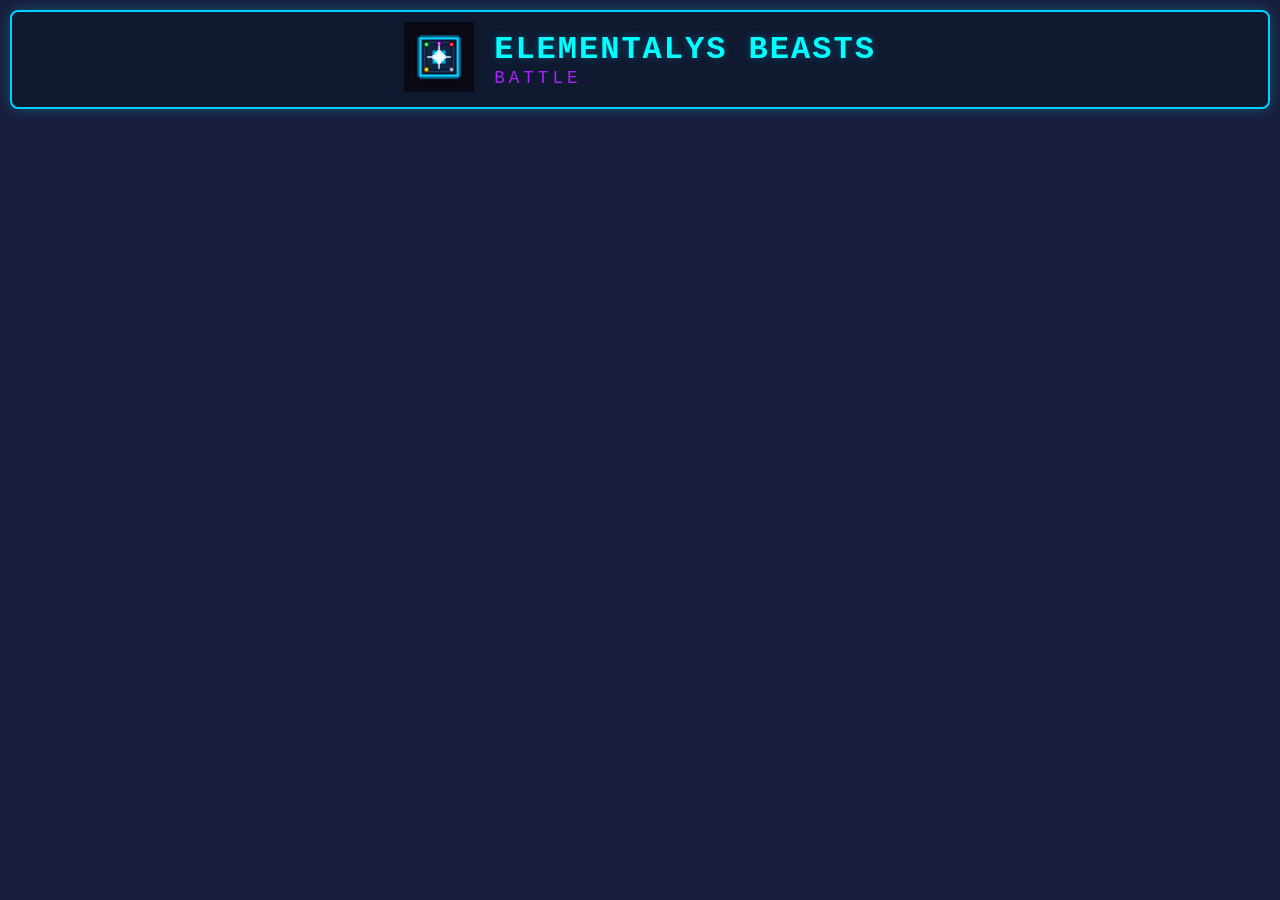
==== pages/beast-list.html @ 75df42da "feat: Añadido beast-list tanto html como css" ====
<!DOCTYPE html>
<html lang="en">
<head>
    <meta charset="UTF-8">
    <meta name="viewport" content="width=device-width, initial-scale=1.0">
    <title>Beasts List</title>
    <link rel="icon" href="assets/images/icons/Elementalys Beasts - Logo.png" type="image/png">
    <link rel="stylesheet" href="../styles/colores.css">
    <link rel="stylesheet" href="../styles/beast-list.css">
</head>
<body>
    <header>
        <div class="logo-container">
            <img src="../assets/images/icons/Elementalys Beasts - Logo.png" alt="Brazalete Sendokai" id="logo">
        </div>
        <div class="title-container">
            <h1>Elementalys Beasts</h1>
            <p>Battle</p>
        </div>
    </header>
    <main>

    </main>
    <footer>

    </footer>
</body>
</html>
---- styles/colores.css ----
:root {
    /* Principales */
    --principal: #23241a;
    --color-secundario: #e8c547;

    /* Fondos */
    --fondo-body: #060712;
    --fondo-menu-1: #1a0b2e;
    --fondo-menu-2: #090a14;
    --fondo-menu-3: #030408;
    --fondo-cuadricula: rgba(0, 240, 255, 0.04);
    --fondo: #0d182e;
    --fondo-activo: #09101f;
    --fondo-header: rgba(13, 24, 46, 0.8);
    --fondo-tarjeta: rgba(13, 24, 46, 0.6);
    --fondo-panel: rgba(13, 24, 46, 0.7);
    --fondo-menu-hover: #005b7f;
    --fondo-menu-principal-hover: #004411;
    --fondo-avatar: #111538;
    --fondo-estadisticas: rgba(0, 0, 0, 0.3);
    --fondo-insignia-rango: #ffcc00;
    --fondo-gema-agilidad: #00ff66;
    --fondo-gema-fuerza: #ff2244;
    --fondo-gema-tecnica: #ffcc00;
    --fondo-gema-fisico: #a0b0c0;
    --fondo-gema-inteligencia: #aa22ff;

    /* Textos */
    --texto: #ffffff;
    --texto-inactivo: #71809a;
    --texto-header: #00ffff;
    --texto-subtitulo-header: #aa22ff;
    --texto-tarjeta-destacado: #ffcc00;
    --texto-panel-destacado: #00d2ff;
    --texto-insignia-rango: #000000;
    --texto-menu-principal: #00ff66;
    --texto-afinidad-agilidad: #00ff66;
    --texto-footer: #6a7b9c;

    /* Bordes */
    --borde: #1e3a66;
    --borde-header: #00d2ff;
    --borde-input: #1e3a66;
    --borde-submit: #00d2ff;
    --borde-menu-hover: #00d2ff;
    --borde-menu-principal: #00ff66;
    --borde-gema: #ffffff;
    --borde-panel-seccion: #1e3a66;

    /* Formulario */
    --color-label: #00d2ff;
    --fondo-input: #060712;
    --fondo-submit-hover: #005b7f;

    /* Sombras y efectos */
    --header-shadow: rgba(0, 210, 255, 0.3);
    --logo-shadow: #00f0ff;
    --submit-shadow: rgba(0, 210, 255, 0.4);
    --menu-hover-shadow: rgba(0, 210, 255, 0.4);
    --menu-principal-shadow: rgba(0, 255, 102, 0.5);
    --footer-border: rgba(255, 255, 255, 0.05);
}
---- styles/beast-list.css ----
/* ===== CONFIGURACIÓN GENERAL ===== */
* {
    margin: 0;
    padding: 0;
    box-sizing: border-box;
    font-family: 'Courier New', Courier, monospace;
}

/* Temporal */
body {
    background-color: #191c3a;
}

/* ===== HEADER ===== */
header {
    display: flex;
    align-items: center;
    justify-content: center;
    gap: 20px;

    background-color: var(--fondo-header);
    color: var(--texto-header);

    border: 2px solid var(--borde-header);
    border-radius: 8px;
    /*box-shadow: [offset-x] [offset-y] [blur-radius] [spread-radius] [color];*/
    box-shadow: 0 0 15px var(--header-shadow);

    margin: 10px;
    padding: 10px;

}

#logo {
    width: 70px;
    height: 70px;
    object-fit: contain;
    /*filter: drop-shadow(0 0 8px #00f0ff);
    animation: floatLogo 3s ease-in-out infinite alternate;*/
}

.title-container h1,p {
    text-transform: uppercase;
}

.title-container h1 {
    font-size: 2rem;
    letter-spacing: 2px;
    text-shadow: 0 0 8px var(--header-shadow);

}

.title-container p {
    font-size: 1.1rem;
    letter-spacing: 4px;

    color: var(--texto-subtitulo-header);
}
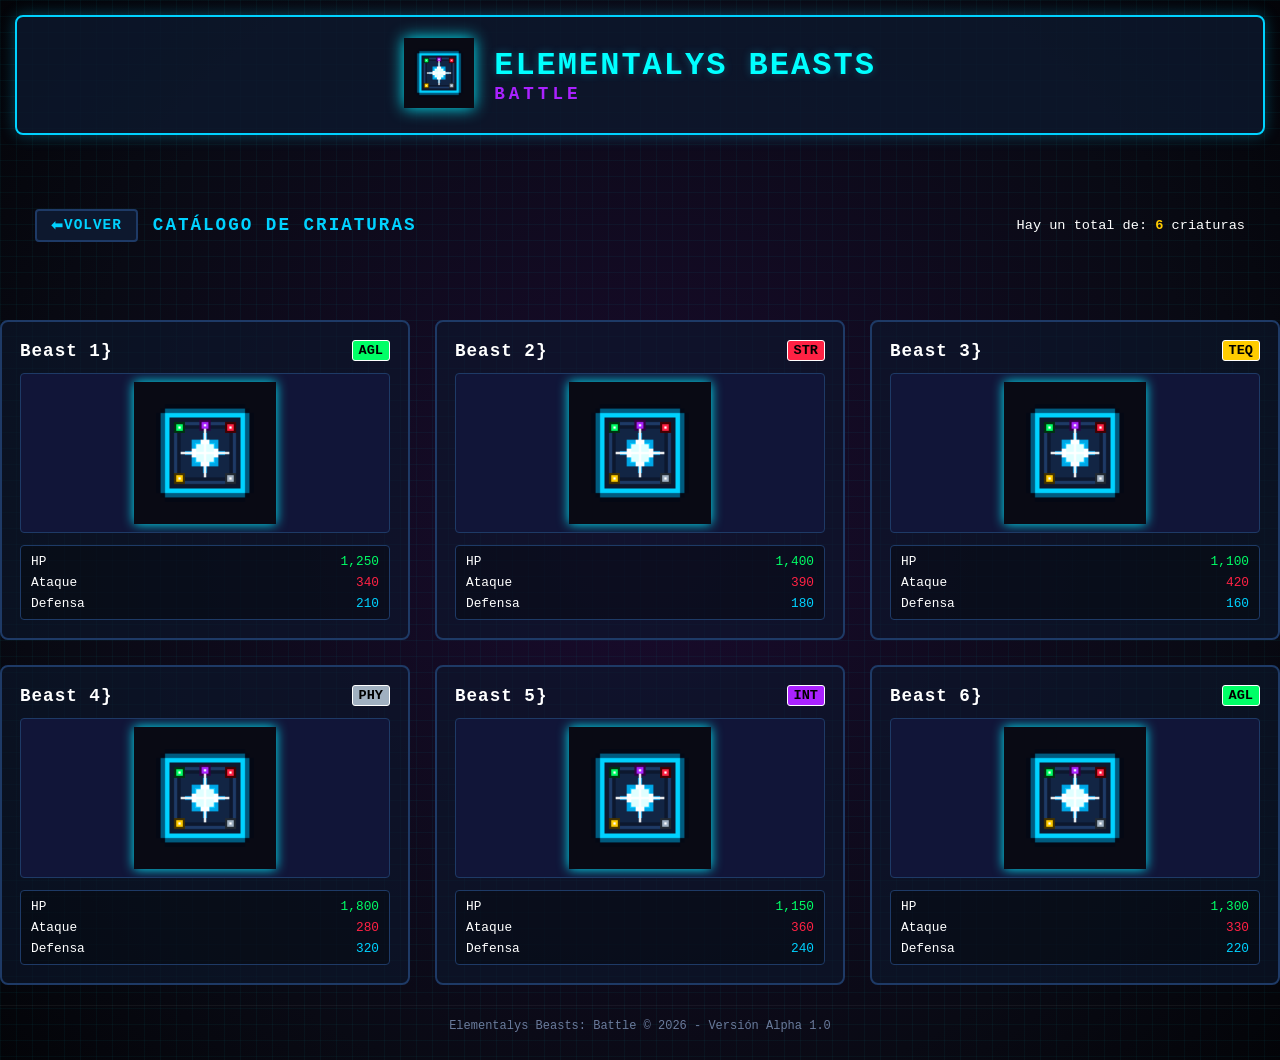
==== commit e9171c88: "feat: Completado el html utilizando etiquetas semanticas, asi como la maquetacion y la creacion de c" ====
--- a/pages/beast-list.html
+++ b/pages/beast-list.html
@@ -4,7 +4,7 @@
     <meta charset="UTF-8">
     <meta name="viewport" content="width=device-width, initial-scale=1.0">
     <title>Beasts List</title>
-    <link rel="icon" href="assets/images/icons/Elementalys Beasts - Logo.png" type="image/png">
+    <link rel="icon" href="../assets/images/icons/Elementalys Beasts - Logo.png" type="image/png">
     <link rel="stylesheet" href="../styles/colores.css">
     <link rel="stylesheet" href="../styles/beast-list.css">
 </head>
@@ -19,10 +19,30 @@
         </div>
     </header>
     <main>
-
+        <!-- Sección principal del catalogo/pokedex de las criaturas -->
+        <section class="beasts-catalog">
+            <!-- Encabezado de la sección: titulo -->
+            <header class="catalog-header">
+                <div class="catalog-header-left">
+                    <!-- Enlace a la pagina de inicio -->
+                    <a href="../index.html" class="btn-back" title="Volver al menú principal">
+                        <span>&#11013;</span> VOLVER
+                    </a>
+                    <h2>Catálogo de criaturas</h2>
+                </div>
+                <p class="catalog-counter">Hay un total de: <span id="beasts-count">0</span> criaturas</p>
+            </header>
+            <!-- Contenedor donde mediante JS se construira las tarjetas -->
+            <!-- aria-live="polite": Segun el estandar de accesibilidad, avisa a los lectores de 
+                pantalla que el contenido dentro de este contenedor puede cambiar dinamicamente -->
+            <div id="beasts-grid" class="beasts-grid" aria-live="polite"></div>
+        </section>
     </main>
     <footer>
+        <p>Elementalys Beasts: Battle &copy; 2026 - Versión Alpha 1.0</p>
+    </footer>
 
-    </footer>
+    <!-- JavaScript -->
+    <script src="../src/beasts-card.js"></script>
 </body>
 </html>
--- a/styles/colores.css
+++ b/styles/colores.css
@@ -59,4 +59,12 @@
     --menu-hover-shadow: rgba(0, 210, 255, 0.4);
     --menu-principal-shadow: rgba(0, 255, 102, 0.5);
     --footer-border: rgba(255, 255, 255, 0.05);
+
+    /* Tarjetas y Estadísticas */
+    --card-hover-shadow: rgba(0, 210, 255, 0.35);
+    --card-text-color: #000;
+    --stat-hp: #00ff66;
+    --stat-atk: #ff2244;
+    --stat-def: #00d2ff;
+
 }
--- a/styles/beast-list.css
+++ b/styles/beast-list.css
@@ -6,9 +6,44 @@
     font-family: 'Courier New', Courier, monospace;
 }
 
-/* Temporal */
+/* ===== FONDO DE LA PAGINA (body) ===== */
 body {
-    background-color: #191c3a;
+    /* Fuerza al body a medir exactamente el 100% del ancho del viewport (ventana visible).
+       Nota: las etiquetas de bloque como <body> ya ocupan el 100% del ancho por defecto. */
+    width: 100vw;
+    /* Fija la altura minima del body al 100% del viweport.
+       Nota: Puede crecer mas si hace falta. */
+    min-height: 100vh;
+
+    /* Controla el contenido que se sale de las dimensiones fijadas:
+       - 'hidden' recorta y oculta cualquier elemento o margen que exceda el tamaño del body.
+       - Desactiva la aparicion de barras de desplazamiento vertical u horizontal. */
+    /*overflow: hidden;*/
+
+    background-color: var(--fondo-body);
+    /* Capas apiladas de fondo: la primera se dibuja arriba del todo y la última queda debajo */
+    background-image: 
+        /* Capa 1: Degradado vertical. Pinta 1px con el color de la línea
+           y deja los 15px restantes transparentes. Esto crea la raya horizontal */
+        linear-gradient(var(--fondo-cuadricula) 1px, transparent 1px),
+        /* Capa 2: Degradado girado 90 grados (horizontal). Pinta 1px de color
+           y el resto transparente. Esto crea la raya vertical */
+        linear-gradient(90deg, var(--fondo-cuadricula) 1px, transparent 1px),
+        /* Capa 3: Degradado radial en forma de círculo centrado.
+           Genera el efecto de iluminación: más claro en el centro (0%),
+           comienza a oscurecer al 70% y llega al tono más oscuro en los bordes (100%) */
+        radial-gradient(circle at center, var(--fondo-menu-1) 0%, var(--fondo-menu-2) 70%, var(--fondo-menu-3) 100%);
+    /* Define el tamaño de repetición para cada una de las 3 capas en el mismo orden:
+       - 16px 16px: la cuadrícula horizontal se repite en mosaicos de 16x16px
+       - 16px 16px: la cuadrícula vertical se repite en mosaicos de 16x16px
+       - 100% 100%: el degradado radial circular se estira para cubrir toda la pantalla sin repetirse */
+    background-size: 16px 16px, 16px 16px, 100% 100%;
+
+    /* Organizamos el layout en columna vertical: Header -> Main -> Footer */
+    display: flex;
+    flex-direction: column;
+
+    padding-bottom: 15px;
 }
 
 /* ===== HEADER ===== */
@@ -23,23 +58,44 @@
 
     border: 2px solid var(--borde-header);
     border-radius: 8px;
-    /*box-shadow: [offset-x] [offset-y] [blur-radius] [spread-radius] [color];*/
+    /* Box-shadow: [offset-x] [offset-y] [blur-radius] [spread-radius] [color];*/
     box-shadow: 0 0 15px var(--header-shadow);
-
-    margin: 10px;
-    padding: 10px;
-
-}
-
+    /* Altura definida para que quede igual que el index.html */
+    height: 120px;
+    margin: 15px;
+    padding: 10px 20px;
+
+}
+
+/* ===== HEADER LOGO ===== */
 #logo {
     width: 70px;
     height: 70px;
+
     object-fit: contain;
-    /*filter: drop-shadow(0 0 8px #00f0ff);
-    animation: floatLogo 3s ease-in-out infinite alternate;*/
-}
-
-.title-container h1,p {
+
+    /* Silueta transparente de la imagen/icono*/
+    filter: drop-shadow(0 0 8px #00f0ff);
+
+    /* Floatlogo: nombre | 3s: duracion | alternate: va y vuelve */
+    animation: floatLogo 3s ease-in-out infinite alternate;
+}
+
+/* Animación del logo, efecto levitar */
+@keyframes floatLogo {
+    0% {
+        /* Sube 2px */
+        transform: translateY(-2px); 
+    }
+    100% {
+         /* Baja 4px */
+        transform: translateY(4px); 
+    }
+}
+
+/* ===== HEADER TITULO ===== */
+.title-container h1, 
+.title-container p {
     text-transform: uppercase;
 }
 
@@ -50,9 +106,280 @@
 
 }
 
+/* ===== HEADER SUBTITULO ===== */
 .title-container p {
+    font-weight: bold;
     font-size: 1.1rem;
     letter-spacing: 4px;
 
     color: var(--texto-subtitulo-header);
+}
+
+/* ===== MAIN - CONTENIDO PRINCIPAL ===== */
+main {
+    /* Hace que el contenido central ocupe todo el espacio sobrante. */
+    flex: 1;
+}
+
+/* ===== SECCION CATALOGO ===== */
+.beasts-catalog {
+    width: 100%;
+    /* Limita el ancho maximo para unas 6 cartas 
+        para que en pantallas anchas no ocupen todo el ancho */
+    max-width: 1300px;
+
+    /* Centra el catalogo horizontalmente dentro del main */
+    margin: 0 auto;
+
+    display: flex;
+    flex-direction: column;
+    gap: 20px;
+}
+
+.catalog-header {
+    display: flex;
+    /* Alinea el primer elemento al inicio y el ultimo al final */
+    justify-content: space-between;
+    align-items: center;
+
+    /* Quitar borde, shadow y color de fondo*/
+    border: none;
+    box-shadow: none;
+    background-color: transparent;
+
+    padding-bottom: 10px;
+}
+
+/* Agrupamos el boton de volver y el titulo */
+.catalog-header-left {
+    display: flex;
+    align-items: center;
+    gap: 15px;
+}
+
+/* Boton de volver */
+.btn-back {
+    /* inline-flex: 
+        "Exteriormete" se comporta como inline
+        "Interiormente* se comporta como flex */
+    display: inline-flex;
+    align-items: center;
+
+    background-color: var(--fondo);
+    color: var(--texto-panel-destacado);
+
+    border: 2px solid var(--borde-panel-seccion);
+    border-radius: 4px;
+
+    
+    padding: 6px 14px;
+
+    /* Elimina el subrayado del enlace */
+    text-decoration: none;
+    font-weight: bold;
+    font-size: 0.9rem;
+    letter-spacing: 1px;
+    cursor: pointer;
+}
+
+/* Efecto al pasar el curso en el boton */
+.btn-back:hover {
+    background-color: var(--fondo-menu-hover);
+    color: var(--texto);
+    border-color: var(--borde-menu-hover);
+
+    /* Desplazamiento en el eje horizontal */
+    transform: translateX(-3px);
+}
+
+.catalog-header h2 {
+    font-size: 1.1rem;
+    letter-spacing: 2px;
+    text-transform: uppercase;
+
+    color: var(--texto-panel-destacado);
+}
+
+.catalog-counter {
+    font-size: 0.85rem;
+
+    color: var(--texto);
+}
+
+.catalog-counter span {
+    font-weight: bold;
+
+    color: var(--texto-tarjeta-destacado);
+}
+
+/* ===== REJILLA DE TARJETAS (GRID RESPONSIVE) ===== */
+.beasts-grid {
+    display: grid;
+    /* auto-fit: Se asegura que las columnas se distribuyan proporcionalmente.
+        minmax(TAMAÑO_MINIMO, TAMAÑO_MAXIMO) 
+        repeat(CANTIDAD, TAMAÑO)
+        auto-fit: Decide automaticamente cuantas columnas cabe */
+    /* auto-fit si se queire agregar mas criaturas : 
+        grid-template-columns: repeat(auto-fit, minmax(220px, 1fr)); */
+    grid-template-columns: repeat(3, 1fr);
+    justify-content: center;
+    gap: 25px;
+
+    padding-bottom: 20px;
+}
+
+/* ===== TARJETA INDIVIDUAL ===== */
+.beast-card {
+    background-color: var(--fondo-tarjeta);
+
+    border: 2px solid var(--borde);
+    border-radius: 8px;
+
+    padding: 18px;
+
+    display: flex;
+    flex-direction: column;
+    gap: 12px;
+}
+
+/* Efecto visual cuando se pasa el raton por encima (hover) de cada card */
+.beast-card:hover {
+    /* Desplaza el elemento en el eje vertical, en este caso hacia arriba */
+    transform: translateY(-3px);
+
+    border-color: var(--borde-header);
+
+    /* box-shadow: desplazamiento-X | desplazamiento-Y | desenfoque | expansion | color */
+    box-shadow: 0 0 20px var(--card-hover-shadow);
+}
+
+/* Cabecera interna: nombre de la criatura y atributo */
+.card-header {
+    display: flex;
+    justify-content: space-between;
+    align-items: center;
+}
+
+.beast-name {
+    font-size: 1.1rem;
+    letter-spacing: 1px;
+
+    color: var(--texto);
+}
+
+.beast-affinity {
+    font-weight: bold;
+    font-size: 0.85rem;
+
+    border-radius: 3px;
+    border: 1px solid var(--borde-gema);
+
+    padding: 2px 6px;
+
+    color: var(--card-text-color);
+}
+
+/* Colores dependiendo del atributo que tenga la criatura */
+.beast-affinity.agl { background-color: var(--fondo-gema-agilidad); }
+.beast-affinity.str { background-color: var(--fondo-gema-fuerza); }
+.beast-affinity.teq { background-color: var(--fondo-gema-tecnica); }
+.beast-affinity.phy { background-color: var(--fondo-gema-fisico); }
+.beast-affinity.int { background-color: var(--fondo-gema-inteligencia); }
+
+/* Marco contenedor de la imagen */
+.card-image-wrapper {
+    width: 100%;
+    height: 160px;
+
+    background-color: var(--fondo-avatar);
+
+    border: 1px solid var(--borde-panel-seccion);
+    border-radius: 4px;
+
+    display: flex;
+    align-items: center;
+    justify-content: center;
+    /* Oculta la parte que queda fuera de los límites del contenedor */
+    overflow: hidden;
+}
+
+.beast-image {
+    /* Definimos el ancho y alto que la imagen no puede superar respecto a su contenedor*/
+    max-width: 90%;
+    max-height: 90%;
+
+    /* Intenta mostrar la imagen completa, manteniendo las proporciones originales */
+    object-fit: contain;
+
+    /* Añade una sombra a la imagen */
+    filter: drop-shadow(0 0 6px var(--logo-shadow));
+}
+
+/* Estadisticas de cada criatura (HP, ATK, DEF) */
+.card-stats {
+    display: flex;
+    flex-direction: column;
+    gap: 6px;
+
+    background-color: var(--fondo-estadisticas);
+    color: var(--texto);
+
+    border-radius: 4px;
+    border: 1px solid var(--borde-panel-seccion);
+
+    padding: 8px 10px;
+}
+
+.stat-item {
+    display: flex;
+    justify-content: space-between;
+    font-size: 0.8rem;
+}
+
+.stat-label .stat-value {
+    font-weight: bold;
+}
+
+/* Colores de cada estadistica diferente */
+.stat-value.hp  { color: var(--stat-hp); }
+.stat-value.atk { color: var(--stat-atk); }
+.stat-value.def { color: var(--stat-def); }
+
+/* ===== FOOTER ===== */
+footer {
+    display: flex;
+    align-items: center;
+    justify-content: center;
+
+    /* Altura fija para que quede igual que en el grid original */
+    height: 40px;
+
+    font-size: 0.75rem;
+    color: var(--texto-footer);
+
+    /* Linea superior que separa el footer del contenido */
+    border-top: 1px solid var(--footer-border);
+}
+
+/* ===== RESPONSIVE ADAPTIVE (Media Queries) ===== */
+
+/* Menos de 900px: 2 columnas x 3 filas */
+@media (max-width: 900px) {
+    .beasts-grid {
+        grid-template-columns: repeat(2, 1fr);
+        gap: 20px;
+    }
+}
+
+/* Menos de 600px: 1 columna x 6 filas */
+@media (max-width: 600px) {
+    .beasts-grid {
+        grid-template-columns: repeat(1, 1fr);
+        gap: 15px;
+    }
+
+    .card-image-wrapper {
+        /* Pequeño ajuste en pantallas reducidas */
+        height: 140px;
+    }
 }
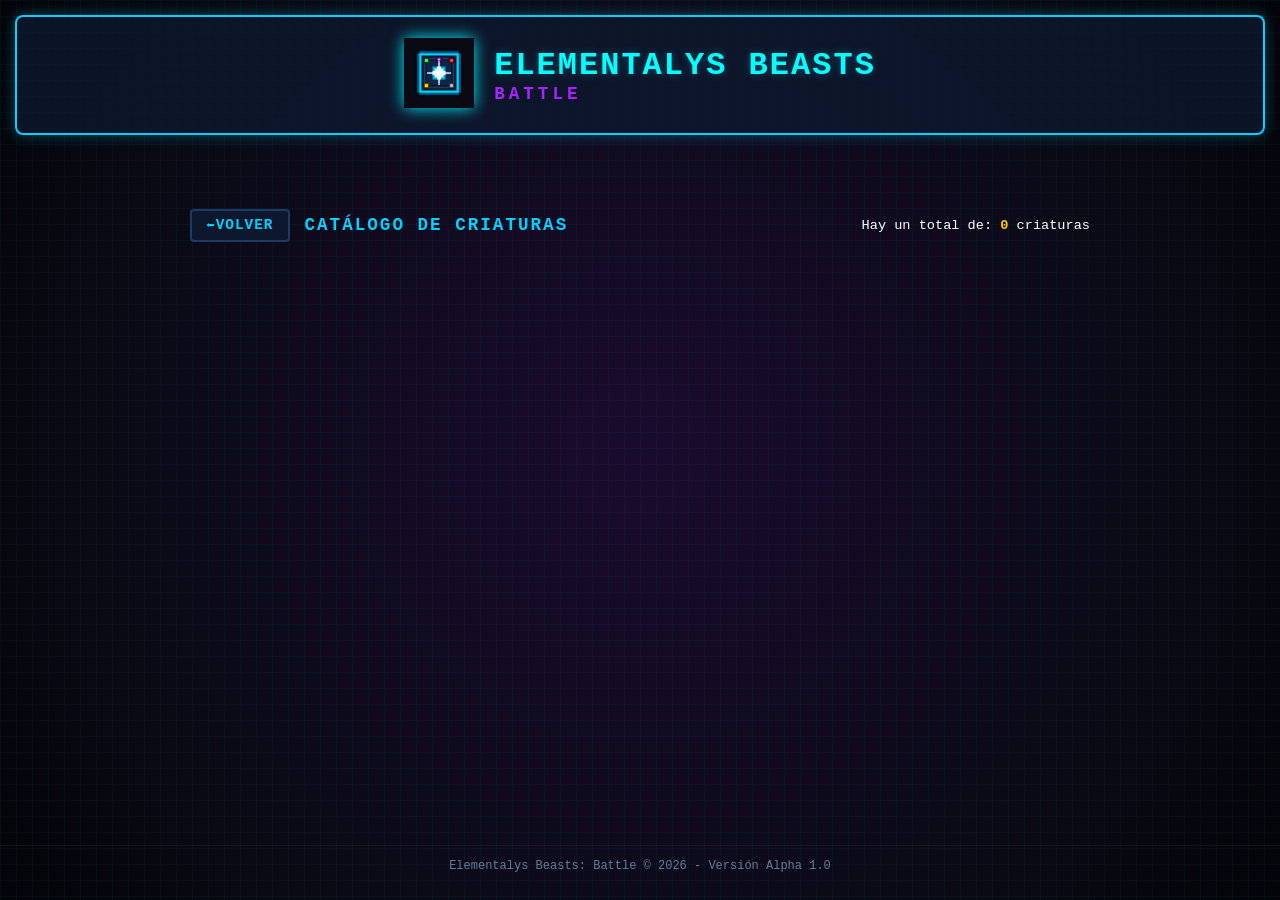
==== commit f121494e: "feat: añadido catalogo de beast para recibit desde firebase" ====
--- a/pages/beast-list.html
+++ b/pages/beast-list.html
@@ -4,14 +4,14 @@
     <meta charset="UTF-8">
     <meta name="viewport" content="width=device-width, initial-scale=1.0">
     <title>Beasts List</title>
-    <link rel="icon" href="../assets/images/icons/Elementalys Beasts - Logo.png" type="image/png">
+    <link rel="icon" href="../assets/images/icons/elementalys-beasts-logo.png" type="image/png">
     <link rel="stylesheet" href="../styles/colores.css">
     <link rel="stylesheet" href="../styles/beast-list.css">
 </head>
 <body>
     <header>
         <div class="logo-container">
-            <img src="../assets/images/icons/Elementalys Beasts - Logo.png" alt="Brazalete Sendokai" id="logo">
+            <img src="../assets/images/icons/elementalys-beasts-logo.png" alt="Brazalete Sendokai" id="logo">
         </div>
         <div class="title-container">
             <h1>Elementalys Beasts</h1>
@@ -43,6 +43,6 @@
     </footer>
 
     <!-- JavaScript -->
-    <script src="../src/beasts-card.js"></script>
+    <script src="../src/beasts-card.js" type="module"></script>
 </body>
 </html>
--- a/styles/colores.css
+++ b/styles/colores.css
@@ -2,6 +2,13 @@
     /* Principales */
     --principal: #23241a;
     --color-secundario: #e8c547;
+
+/* Colores por tipo de beast */
+    --tipo-agl: #0066ff;      /* Azul - Agilidad */
+    --tipo-str: #ff2244;      /* Rojo - Fuerza */
+    --tipo-teq: #00aa00;      /* Verde - Técnica */
+    --tipo-phy: #ffdd00;      /* Amarillo - Físico */
+    --tipo-int: #aa22ff;      /* Morado - Inteligencia */
 
     /* Fondos */
     --fondo-body: #060712;
@@ -60,11 +67,20 @@
     --menu-principal-shadow: rgba(0, 255, 102, 0.5);
     --footer-border: rgba(255, 255, 255, 0.05);
 
-    /* Tarjetas y Estadísticas */
+    /* Tarjetas y estadísticas */
     --card-hover-shadow: rgba(0, 210, 255, 0.35);
     --card-text-color: #000;
     --stat-hp: #00ff66;
     --stat-atk: #ff2244;
     --stat-def: #00d2ff;
 
+    /* Tabla ranking */
+    --table-header: rgba(0, 210, 255, 0.08);
+    --table-header-hover: rgba(0, 210, 255, 0.05);
+    --table-rank-1-text: #ffd700;
+    --table-tank-1-text-shadow:rgba(255, 215, 0, 0.6);
+    --table-rank-2-text: #c0c0c0;
+    --table-tank-2-text-shadow:rgba(192, 192, 192, 0.6);
+    --table-rank-3-text: #cd7f32;
+    --table-tank-3-text-shadow:rgba(205, 127, 50, 0.6);
 }
--- a/styles/beast-list.css
+++ b/styles/beast-list.css
@@ -126,10 +126,11 @@
     width: 100%;
     /* Limita el ancho maximo para unas 6 cartas 
         para que en pantallas anchas no ocupen todo el ancho */
-    max-width: 1300px;
+    max-width: 1000px;
 
     /* Centra el catalogo horizontalmente dentro del main */
     margin: 0 auto;
+    padding: 0 15px;
 
     display: flex;
     flex-direction: column;
@@ -280,11 +281,11 @@
 }
 
 /* Colores dependiendo del atributo que tenga la criatura */
-.beast-affinity.agl { background-color: var(--fondo-gema-agilidad); }
-.beast-affinity.str { background-color: var(--fondo-gema-fuerza); }
-.beast-affinity.teq { background-color: var(--fondo-gema-tecnica); }
-.beast-affinity.phy { background-color: var(--fondo-gema-fisico); }
-.beast-affinity.int { background-color: var(--fondo-gema-inteligencia); }
+.beast-affinity.agl { background-color: var(--tipo-agl); }
+.beast-affinity.str { background-color: var(--tipo-str); }
+.beast-affinity.teq { background-color: var( --tipo-teq); }
+.beast-affinity.phy { background-color: var(--tipo-phy); }
+.beast-affinity.int { background-color: var(--tipo-int); }
 
 /* Marco contenedor de la imagen */
 .card-image-wrapper {
@@ -363,16 +364,44 @@
 
 /* ===== RESPONSIVE ADAPTIVE (Media Queries) ===== */
 
-/* Menos de 900px: 2 columnas x 3 filas */
-@media (max-width: 900px) {
+/* Menos de 768px: 2 columnas x 3 filas */
+@media (max-width: 768px) {
+    .catalog-header {
+        /* Permite que el contador salte de línea si el título es largo */
+        flex-wrap: wrap;
+        justify-content: center;
+        gap: 10px;
+    }
+
     .beasts-grid {
         grid-template-columns: repeat(2, 1fr);
         gap: 20px;
     }
 }
 
-/* Menos de 600px: 1 columna x 6 filas */
-@media (max-width: 600px) {
+/* Menos de 480px: 1 columna x 6 filas */
+@media (max-width: 480px) {
+    /* Cabecera de la pagina mas pequeño */
+    header {
+        height: auto;
+        flex-direction: column;
+    }
+
+    #logo {
+        width: 50px;
+        height: 50px;
+    }
+
+    .title-container h1 {
+        font-size: 1.4rem;
+        text-align: center;
+    }
+
+    .title-container p {
+        font-size: 0.85rem;
+        text-align: center;
+    }
+
     .beasts-grid {
         grid-template-columns: repeat(1, 1fr);
         gap: 15px;
